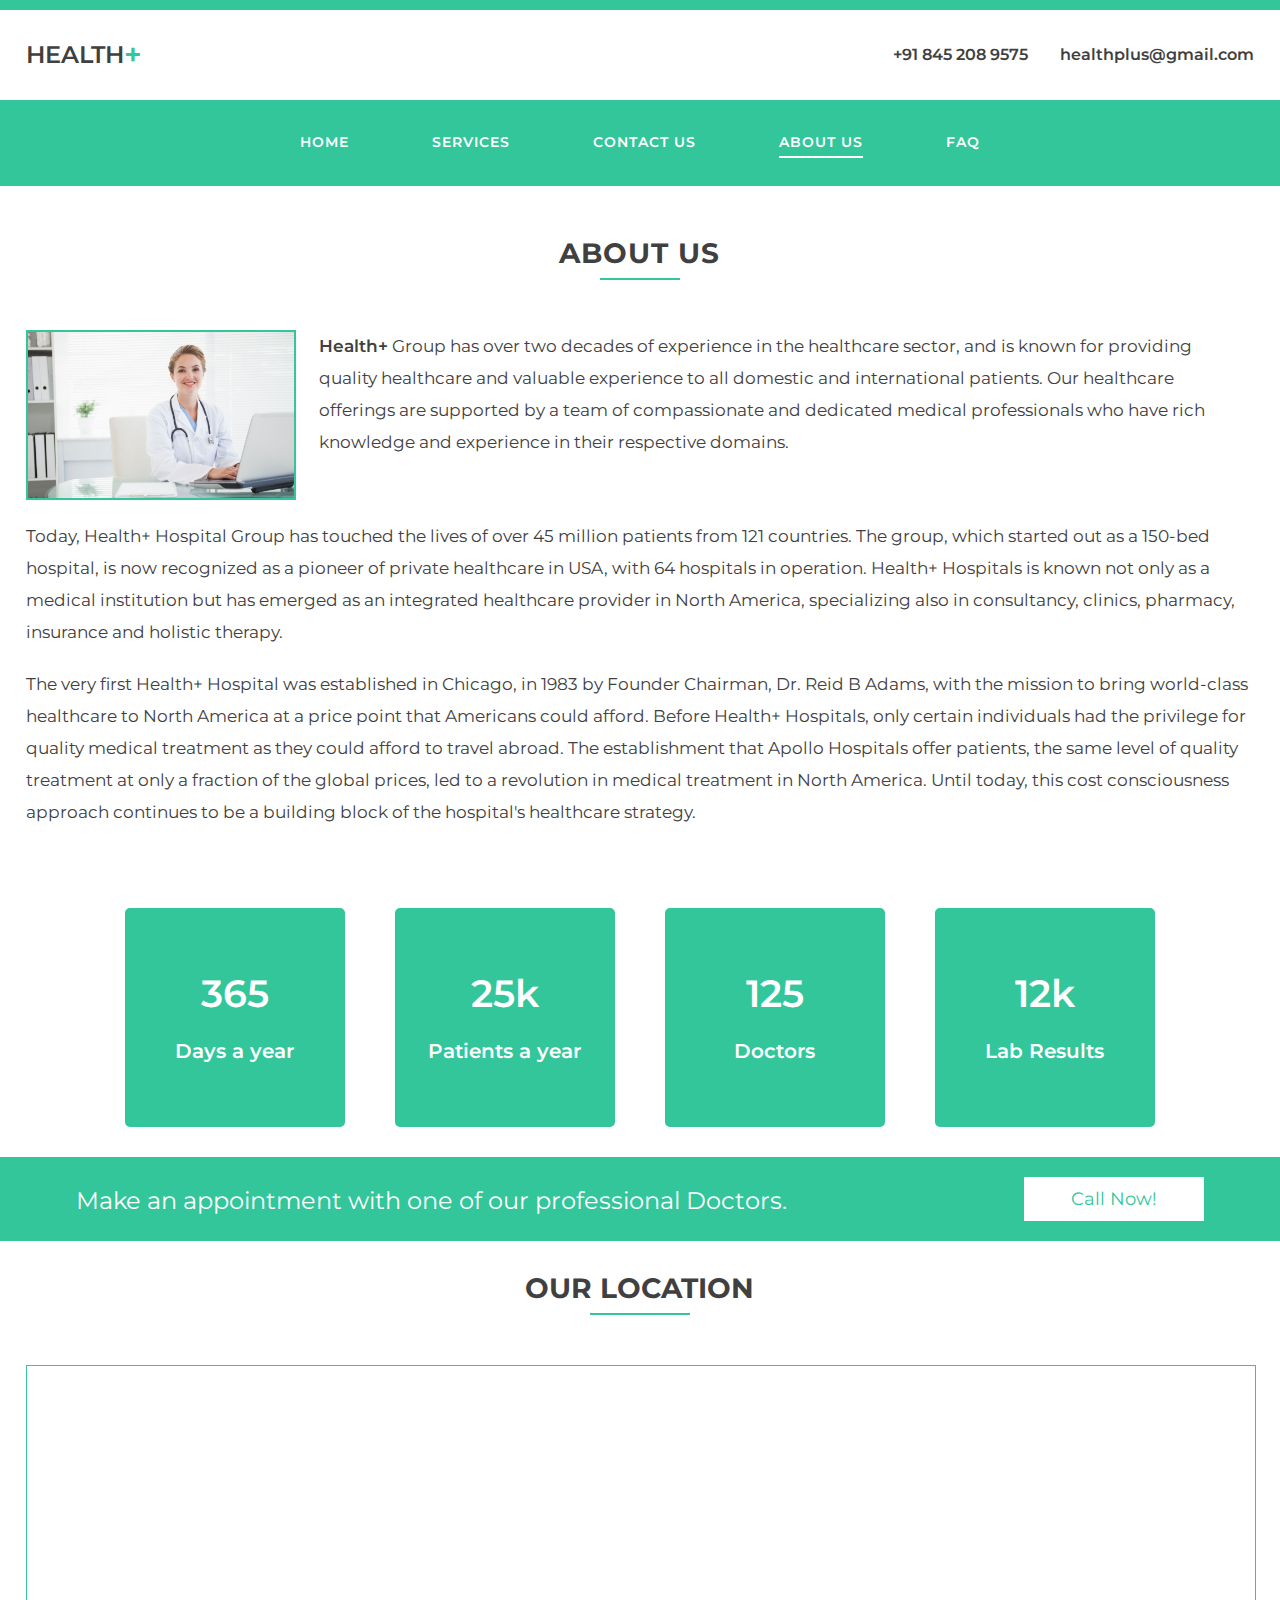
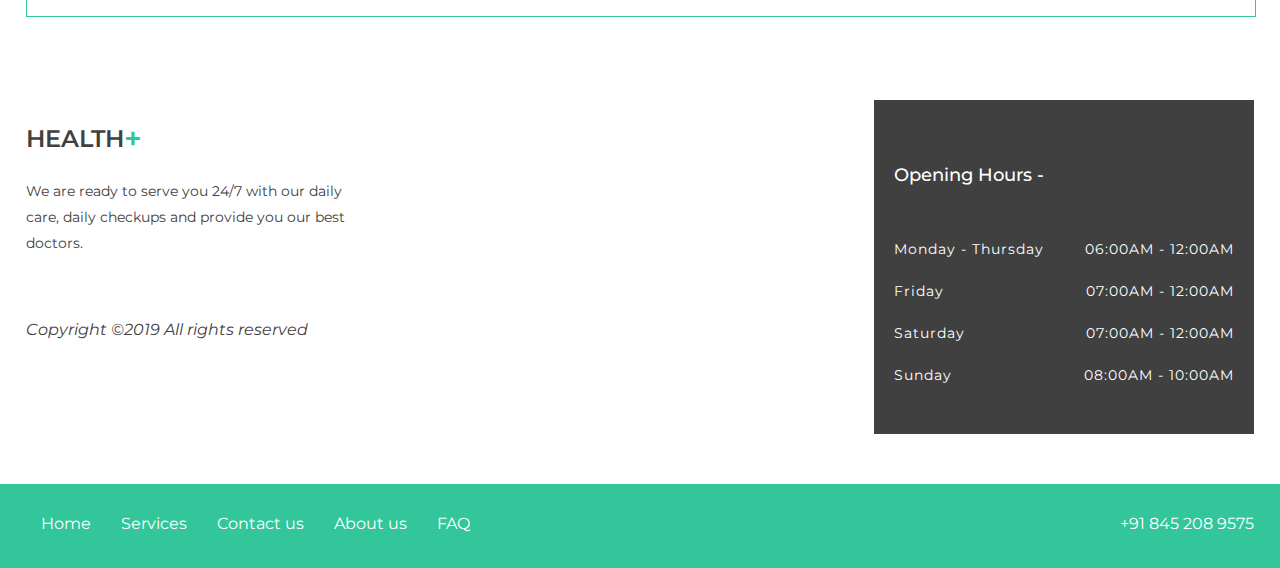
==== about.html @ 64e687b9 "Final year project" ====
<!DOCTYPE html>
<html>
<head>
<meta http-equiv="Content-Type" content="text/html; charset=iso-8859-1" />
<title>About us</title>
<meta name="viewport" content="width=device-width, initial-scale=1.0">
<link href="css/print.css" rel="stylesheet" type="text/css" />
<link rel="shortcut icon" type="image/x-icon" href="images/favicon.ico">
<link href="css/responsive.css" rel="stylesheet" type="text/css">
<link href="https://fonts.googleapis.com/css?family=Montserrat:500,600,700" rel="stylesheet">
<link rel="stylesheet" href="https://use.fontawesome.com/releases/v5.8.2/css/all.css" integrity="sha384-oS3vJWv+0UjzBfQzYUhtDYW+Pj2yciDJxpsK1OYPAYjqT085Qq/1cq5FLXAZQ7Ay" crossorigin="anonymous">
</head>

<body>
	<div id="wrapper">
    	
        <div class="line"></div>
        
        <div class="header">
        	<div class="container">
            	<div class="logo"><a href="index.html">Health<span>+</span></a></div>
                <div class="contact">
                	<a href="tel:+918452089575"><i class="fa fa-phone"></i>+91 845 208 9575</a>
                    <a href="mailto:tarjeet98@gmail.com" class="fix-margin"><i class="fas fa-envelope"></i>healthplus@gmail.com</a>
                </div>
                <div class="clear"></div>
            </div>
        </div>
        
        <div class="topnav" id="myTopnav">
  			<a href="index.html">Home</a>
  			<a href="services.html">Services</a>
  			<a href="contact.html">Contact us</a>
  			<a href="about.html" class="active">About us</a>
			<a href="faq.html">FAQ</a>
  			<a href="javascript:void(0);" class="icon" onclick="myFunction()"><i class="fas fa-bars"></i></a>
		</div>
		
		<script>
		function myFunction() {
		  var x = document.getElementById("myTopnav");
		  if (x.className === "topnav") {
			x.className += " responsive";
		  } else {
			x.className = "topnav";
		  }
		}
		</script>
        
        <div class="about-section">
        	<div class="container">
            	<h3>About Us</h3>
                <div class="about-txt">
                	<img src="images/about-img.jpg" alt="about-img"/>
                	<p class="fix-width"><span>Health+</span> Group has over two decades of experience in the healthcare sector, and is known for providing quality healthcare and valuable experience to all domestic and international patients. Our healthcare offerings are supported by a team of compassionate and dedicated medical professionals who have rich knowledge and experience in their respective domains.</p>
                    <p>Today, Health+ Hospital Group has touched the lives of over 45 million patients from 121 countries. The group, which started out as a 150-bed hospital, is now recognized as a pioneer of private healthcare in USA, with 64 hospitals in operation. Health+ Hospitals is known not only as a medical institution but has emerged as an integrated healthcare provider in North America, specializing also in consultancy, clinics, pharmacy, insurance and holistic therapy.</p>
                    <p>The very first Health+ Hospital was established in Chicago, in 1983 by Founder Chairman, Dr. Reid B Adams, with the mission to bring world-class healthcare to North America at a price point that Americans could afford. Before Health+ Hospitals, only certain individuals had the privilege for quality medical treatment as they could afford to travel abroad. The establishment that Apollo Hospitals offer patients, the same level of quality treatment at only a fraction of the global prices, led to a revolution in medical treatment in North America. Until today, this cost consciousness approach continues to be a building block of the hospital's healthcare strategy.</p>
                </div>
            </div>
        </div>
        
        <div class="progress-section">
        	<div class="container">
            	<ul class="reset">
                	<li>
                    	<i class="fas fa-calendar-alt"></i>
                        <span>365</span>
                        <p>Days a year</p>
                    </li>
                    <li>
                    	<i class="fas fa-user-injured"></i>
                        <span>25k</span>
                        <p>Patients a year</p>
                    </li>
                    <li>
                    	<i class="fas fa-user-md"></i>
                        <span>125</span>
                        <p>Doctors</p>
                    </li>
                    <li>
                    	<i class="fas fa-vials"></i>
                        <span>12k</span>
                        <p>Lab Results</p>
                    </li>
                </ul>
            </div>
        </div>
        
        <div class="call">
        	<div class="container">
            	<p>Make an appointment with one of our professional Doctors.</p>
                <a href="tel:+918452089575">Call Now!</a>
                <div class="clear"></div>
            </div>
        </div>
        
		<div class="location">
			<div class="container">
				<h3>Our Location</h3>
				<iframe src="https://www.google.com/maps/embed?pb=!1m18!1m12!1m3!1d3767.1917620366917!2d72.83665511444173!3d19.2304726869995!2m3!1f0!2f0!3f0!3m2!1i1024!2i768!4f13.1!3m3!1m2!1s0x3be7b1e7879999a5%3A0x6682e5e359ddafe2!2sSailee+junior+college+of+commerce!5e0!3m2!1sen!2sin!4v1560277765783!5m2!1sen!2sin" width="600" height="450" frameborder="0" style="border:1px solid #32c69a" allowfullscreen></iframe>
			</div>
		</div>
		
        <div class="footer-section">
        	<div class="container">
            	<div class="lft-section">
                	<div class="logo btm-logo"><p>Health<span>+</span></p></div>
                    <p class="footer-txt">We are ready to serve you 24/7 with our daily care, daily checkups and provide you our best doctors.</p>
                    <div class="social">
                    	<ul class="reset">
                        	<li><a href="https://www.facebook.com/Health-Plus-351490278892094/" target="_blank"><i class="fab fa-facebook-f"></i></a></li>
                            <li class="instagram"><a href="https://www.instagram.com/_healthplushospital_/" target="_blank"><i class="fab fa-instagram"></i></a></li>
                            <li class="twitter"><a href="https://twitter.com/healthplushosp1" target="_blank"><i class="fab fa-twitter"></i></a></li>
                        </ul>
                    </div>
                    <p class="copyright">Copyright &copy;2019 All rights reserved</p>
                </div>
                <div class="rgt-section">
                	<div class="working-hours">
                    	<h4>Opening Hours -</h4>
                        <div class="lft-day"><p>Monday - Thursday</p></div>
                        <div class="rgt-time"><p>06:00AM - 12:00AM</p></div>
                        <div class="clear"></div>
                        <div class="lft-day"><p>Friday</p></div>
                        <div class="rgt-time"><p>07:00AM - 12:00AM</p></div>
                        <div class="clear"></div>
                        <div class="lft-day"><p>Saturday</p></div>
                        <div class="rgt-time"><p>07:00AM - 12:00AM</p></div>
                        <div class="clear"></div>
                        <div class="lft-day"><p>Sunday</p></div>
                        <div class="rgt-time"><p>08:00AM - 10:00AM</p></div>
                        <div class="clear"></div>
                    </div>
                </div>
                <div class="clear"></div>
            </div>
        </div>
        
		<div class="footer-call-section">
        	<div class="container">
				<div class="footer-navbar">
					<ul class="reset">
						<li><a href="index.html">Home</a></li>
						<li><a href="services.html">Services</a></li>
						<li><a href="contact.html">Contact us</a></li>
						<li><a href="about.html">About us</a></li>
						<li><a href="faq.html">FAQ</a></li>
					</ul>
				</div>
				<div class="call-btn"><a href="tel:+918452089575"><i class="fa fa-phone"></i>+91 845 208 9575</a></div>
				<div class="clear"></div>  
            </div>
		</div>
        
	</div>
</body>
</html>
---- css/print.css ----
html, body, div, span, iframe, h1, h2, h3, h4, h5, h6, p, a, img, i, ul, li, form, {margin:0; padding:0; border:0; outline:0; font-size:100%; background:transparent; resize:none;}

a, a:hover {text-decoration:none; outline:none;}

img {border:none; vertical-align:top;}

textarea {resize:none;}

input {visibility:visible; outline:none;}.reset {list-style:none; padding:0; margin:0;}

.clear {clear:both; padding:0; margin:0; overflow:hidden; height:0;}

header,footer,nav,form {display:block;}

body {margin:0; padding:0;font-size:13px; font-family: 'Montserrat', sans-serif; color:#010101;line-height:normal;font-weight:400;}

#wrapper{ width:100%; margin:0 auto;}
.container { width:1280px; margin:0 auto;}

* { transition:0.5s ease; -moz-transition:0.5s;}

.line { background:#32c69a; height:10px;}

.header { margin:30px 0px; font-weight:700;}
.header .logo { float:left;}
.header .logo a { font-size:24px; color:#404040; text-transform:uppercase; display:block; font-weight:600;}
.header .logo a span { color:#32c69a; display:inline-block; vertical-align:text-top; font-size:30px; line-height:30px;}
.header .contact { float:right; margin-top:5px;}
.header .contact a { color:#404040; font-size:16px; font-weight:600; vertical-align:middle; display:inline-block; margin-left:10px;}
.header .contact a.fix-margin { margin-left:20px;}
.header .contact a i { color:#32c69a; margin-right:8px;}

.topnav { overflow:hidden; background:#32c69a; padding:28px 0px; text-align:center;}

.topnav a { display:inline-block; text-align:center; text-decoration:none; font-size:14px; color:#fff; padding:5px 0px; text-transform:uppercase; font-weight:600; border-bottom:2px solid #32c69a;letter-spacing:1px; margin-left:80px;}

.topnav a:first-child { margin-left:0;}

.topnav a:hover, .topnav a.active { border-bottom:2px solid #fff;}

.topnav .icon { display:none;}

.topnav a.icon i { font-size:18px;}

.banner-section { background-image:url(../images/banner2.png); background-size:cover; background-position:center; height:550px; position:relative;}
.banner-section .caption { width:600px; position:absolute; left:50%; margin-left:-550px; top:120px;}
.banner-section .caption h1 { font-size:60px; color:#fff; font-weight:700; display:block; margin-bottom:40px; text-shadow:3px 1px 2px #000; line-height:75px; letter-spacing:1px;}
.banner-section .caption a { font-size:14px; background:#32c69a; color:#fff; padding:10px 25px; display:block; width:140px; box-sizing:border-box; text-align:center; box-shadow:0px 0px 0px 0px #000; border:2px solid #32c69a;}
.banner-section .caption a:hover { background:#fff; color:#32c69a; border:2px solid #fff;}

.form-section { margin:50px 0px;}
.form-section h3 { font-size:26px; text-align:center; font-weight:600; margin-bottom:40px; text-transform:uppercase; position:relative; color:#404040;}
.form-section h3:after { position:absolute; content:''; left:0; right:0; margin:0 auto; bottom:-10px; border:1px solid #32c69a; width:100px;}
.form-section form { width:800px; box-shadow:0px 0px 5px -1px #c1c1c1; margin:0 auto; padding:20px 10px; box-sizing:border-box;}
.form-section form ul { font-size:0;}
.form-section form ul li { width:360px; display:inline-block; vertical-align:top; margin:20px 0px 0px 20px;}
.form-section form ul li:last-child { box-shadow:none;}
.form-section form ul li.long { width:740px;}
.form-section form ul li.btn { width:auto; margin:0 auto; display:block;}
.form-section form ul li input, .form-section form ul li.long textarea { width:100%; padding:15px; border:1px solid #ccc; box-sizing:border-box; background:#fff;}
.form-section form ul li input[type=date] { color:#404040;}
.form-section form ul li.long textarea { height:120px; outline:none;}
.form-section form ul li.btn button { font-size:18px; color:#fff; background:#32c69a; width:180px; padding:10px 15px; margin:0 auto; display:block; margin-top:20px; cursor:pointer; border:1px solid #32c69a; text-transform:uppercase;}
.form-section form ul li.btn button:hover { background:none; color:#32c69a;}
.form-section form ul li input::placeholder, .form-section form ul li.long textarea::placeholder { color:#404040; font-weight:500;}
.form-section form ul li input::-moz-placeholder, .form-section form ul li.long textarea::placeholder { color:#404040; font-weight:500; opacity:1;}

.services { padding:50px 0px; background:#32c69a;}
.services h3 { font-size:28px; color:#fff; text-align:center; margin-bottom:60px; text-transform:uppercase; position:relative;}
.services h3:after { position:absolute; content:''; left:0; right:0; bottom:-10px; width:100px; margin:0 auto; border-bottom:2px solid #fff;}
.services .box { width:32%; float:left; margin-bottom:50px; margin-left:1.3%; padding:15px; box-sizing:border-box;}
.services .box img { max-width:100%; height:50px; width:50px; vertical-align:middle; padding:5px; box-sizing:border-box; background:#fff; border-radius:5px;}
.services .box h4 { font-size:18px; color:#fff; display:inline-block; vertical-align:middle; margin-left:10px;}
.services .box p { font-size:16px; color:#fff; line-height:30px; margin-top:20px; height:150px;}
.services a { font-size:18px; color:#32c69a; background:#fff; padding:10px 15px; width:180px; margin:0 auto; display:block; text-align:center; border:1px solid #fff;}
.services a:hover { color:#fff; background:none;}

.department { margin:50px 0px;}
.department h3 { font-size:28px; color:#404040; text-align:center; margin-bottom:60px; text-transform:uppercase; position:relative;}
.department h3:after { position:absolute; content:''; left:0; right:0; bottom:-10px; width:100px; margin:0 auto; border-bottom:2px solid #32c69a;}
.department ul { font-size:0;}
.department ul li { width:232px; display:inline-block; vertical-align:top; border-bottom:5px solid #ddd; box-shadow:0px 0px 2px 1px #c0c0c0; box-sizing:border-box; margin-left:30px;}
.department ul li:first-child { margin-left:0;}
.department ul li a { display:block;}
.department ul li.active { border-bottom:5px solid #32c69a;}
.department ul li .dept-content { position:relative; overflow:hidden;}
.department ul li .dept-content:after { position:absolute; content:''; left:0; right:0; top:0; bottom:0; background:#000; opacity:0.3; display:none;}
.department ul li .dept-content img { width:100%; height:240px; backface-visibility:hidden;}
.department ul li p { font-size:16px; color:#404040; padding:20px 5px; text-align:center;}
.department ul li:hover { border-bottom:5px solid #32c69a;}
.department ul li:hover .dept-content img { transform:scale(1.2); backface-visibility:hidden;}
.department ul li:hover .dept-content:after { position:absolute; content:''; left:0; right:0; top:0; bottom:0; background:#000; opacity:0.3; display:block;}

.faq-section { padding:50px 0px; background:#32c69a;}
.faq-section h3 { font-size:28px; color:#fff; text-align:center; margin-bottom:60px; text-transform:uppercase; position:relative; letter-spacing:1px;}
.faq-section h3:after { position:absolute; content:''; left:0; right:0; bottom:-10px; width:30px; margin:0 auto; border-bottom:2px solid #fff;}
.faq-section .faq-float { width:49%; float:left; color:#fff; padding:20px 25px; border-radius:5px; box-sizing:border-box; margin-left:2%; margin-bottom:20px; border:2px solid #fff;}
.faq-section .faq-float.fix-margin { margin-left:0; height:434px;}
.faq-section h4 { font-size:20px; margin-bottom:20px; line-height:26px;}
.faq-section p { font-size:16px; line-height:30px;}
.faq-section a { font-size:18px; color:#32c69a; background:#fff; padding:10px 15px; width:180px; margin:50px auto 0px auto; display:block; text-align:center; border:1px solid #fff;}
.faq-section a:hover { color:#fff; background:none;}

.call-us { background-image:url(../images/news.jpg); background-size:cover; background-position:center; background-attachment:fixed; text-align:center; padding:100px 0px; position:relative;}
.call-us:after { position:absolute; content:''; left:0; right:0; top:0; bottom:0; background:#000; opacity:0.5; z-index:0;}
.call-us p, .call-us a { color:#fff; position:relative; z-index:1;}
.call-us p { font-size:24px; display:block; line-height:26px;}
.call-us a { font-size:18px; background:#fff; color:#32c69a; padding:10px 15px; display:block; width:180px; margin:0 auto; margin-top:30px; border:1px solid #fff;box-sizing:border-box;}
.call-us a:hover { background:#32c69a; color:#fff; border:1px solid #32c69a;}

.testimonials { padding:50px 0px; background:#32c69a;}
.testimonials h3 { font-size:28px; color:#fff; text-align:center; margin-bottom:60px; text-transform:uppercase; position:relative; font-weight:600; letter-spacing:1px;}
.testimonials h3:after { position:absolute; content:''; left:0; right:0; bottom:-10px; width:50px; margin:0 auto; border-bottom:2px solid #fff;}

/* Slideshow container */
.slideshow-container { position:relative; margin:0px auto; background:#32c69a; padding:30px; box-sizing:border-box; color:#fff;}
.slideshow-container .slide-txt { width:1000px; margin:0 auto;}

.testimonials .slideshow-container .slider p { text-align:center; font-size:20px; line-height:36px; height:180px;}
.testimonials .slideshow-container .slider p span { display:block; font-style:italic; margin-top:20px;}
.testimonials .slideshow-container .slider { display:none;}

.testimonials .dots { text-align:center; background:#32c69a;}
.testimonials .dots .dot { height:15px; width:15px; margin:0 2px; background-color:#fff; border-radius:50%; display:inline-block; transition:background-color 0.6s ease; border:1px solid #fff;}
.testimonials .dots .dot.active { background-color:#32c69a;}

.footer-section { padding:50px 0px;}
.footer-section .lft-section { float:left;}
.footer-section .lft-section .btm-logo p { font-size:24px; color:#404040; text-transform:uppercase; display:block; font-weight:600;}
.footer-section .lft-section .btm-logo p span { color:#32c69a; display:inline-block; vertical-align:text-top; font-size:30px; line-height:30px;}
.footer-section p.footer-txt { font-size:14px; line-height:26px; color:#404040; width:320px; margin:20px 0px;}
.footer-section .social { margin:30px 0px;}
.footer-section .social ul { font-size:0;}
.footer-section .social ul li { display:inline-block;}
.footer-section .social ul li a { display:block; margin:0px 10px;}
.footer-section .social ul li a i { font-size:20px; color:#3b5998; transition:none;}
.footer-section .social ul li a i:hover { transform:scale(1.2); transition:none;}
.footer-section .social ul li.instagram a i { color:#fb3958;}
.footer-section .social ul li.twitter a i { color:#0084b4;}
.footer-section .social ul li.dribble a i { color:ea4c89;}
.footer-section p.copyright { font-size:16px; color:#404040; font-style:italic; line-height:28px; margin-top:20px;}

.footer-section .rgt-section { float:right;}
.footer-section .rgt-section .working-hours { background:#404040; color:#fff; padding:40px 20px; width:380px; box-sizing:border-box;}
.footer-section .rgt-section .working-hours h4 { font-size:18px; font-weight:500; margin-bottom:40px;}
.footer-section .rgt-section .working-hours .lft-day { float:left;}
.footer-section .rgt-section .working-hours .rgt-time { float:right;}
.footer-section .rgt-section .working-hours .lft-day p, .footer-section .rgt-section .working-hours .rgt-time p { font-size:14px; margin-bottom:10px; letter-spacing:1px;}

.footer-call-section { background:#32c69a; padding:30px 0px;}
.footer-call-section .footer-navbar { float:left;}
.footer-call-section .footer-navbar ul { font-size:0;}
.footer-call-section .footer-navbar ul li { display:inline-block;}
.footer-call-section .footer-navbar ul li a { font-size:16px; color:#fff; margin:0px 15px; display:block; padding-bottom:5px;}
.footer-call-section .footer-navbar ul li a:hover { border-bottom:2px solid #fff;}
.footer-call-section .call-btn { float:right;}
.footer-call-section .call-btn a, .footer-call-section .call-btn a i { font-size:16px; color:#fff;}
.footer-call-section .call-btn a i { margin-right:8px;}

/*About*/
.about-section { margin:50px 0px;}
.about-section h3 { font-size:28px; color:#404040; text-align:center; margin-bottom:60px; text-transform:uppercase; position:relative; letter-spacing:1px;}
.about-section h3:after { position:absolute; content:''; left:0; right:0; bottom:-10px; width:80px; margin:0 auto; border-bottom:2px solid #32c69a;}
.about-section .about-txt img { width:22%; display:inline-block; border:2px solid #32c69a; box-sizing:border-box;}
.about-section .about-txt p { font-size:17px; color:#404040; line-height:32px; margin-top:20px;}
.about-section .about-txt p.fix-width { width:76%; display:inline-block; margin-left:20px; margin-top:0;}
.about-section .about-txt p span { font-weight:600;}

.progress-section { padding:30px 0px;}
.progress-section ul { font-size:0; text-align:center;}
.progress-section ul li { width:220px; display:inline-block; vertical-align:top; margin-left:50px; color:#fff; padding:40px 0px; background:#32c69a; border-radius:5px; border:2px solid #32c69a; box-sizing:border-box;}
.progress-section ul li:first-child { margin-left:0;}
.progress-section ul li i { color:#fff; font-size:60px;}
.progress-section ul li span { font-size:38px; display:block; font-weight:600; margin:20px 0px 5px 0px;}
.progress-section ul li p { font-size:20px; font-weight:600; line-height:28px;}
.progress-section ul li:hover { background:none; color:#32c69a; cursor:pointer;}
.progress-section ul li:hover i, .progress-section ul li:hover span { color:#32c69a;}
.progress-section ul li span, .progress-section ul li p, .progress-section ul li:hover, .progress-section ul li:hover i, .progress-section ul li:hover span { transition:none;}

.location { margin:30px 0px;}
.location h3 { font-size:28px; color:#404040; text-align:center; margin-bottom:60px; text-transform:uppercase; position:relative;}
.location h3:after { position:absolute; content:''; left:0; right:0; bottom:-10px; width:100px; margin:0 auto; border-bottom:2px solid #32c69a;}
.location iframe { width:100%; height:250px;}

.call { background:#32c69a; padding:20px 0px;}
.call p { font-size:24px; line-height:28px; float:left; margin:10px 0px 0px 50px; color:#fff;}
.call a { font-size:18px; background:#fff; color:#32c69a; padding:10px 15px; width:180px; margin-right:50px; border:1px solid #fff;box-sizing:border-box; float:right; text-align:center;}
.call a:hover { background:#32c69a; color:#fff;}

/*Service Page*/
.services-section { margin:50px 0px; color:#32c69a;}
.services-section h3 { font-size:28px; text-align:center; margin-bottom:60px; text-transform:uppercase; position:relative;}
.services-section h3:after { position:absolute; content:''; left:0; right:0; bottom:-10px; width:100px; margin:0 auto; border-bottom:2px solid #32c69a;}
.services-section .box { width:48%; float:left; margin-bottom:30px; margin-left:1.3%; padding:20px 15px; box-sizing:border-box; background:#32c69a; border-radius:5px; height:550px;}
.services-section .box img { max-width:100%; height:50px; width:50px; vertical-align:middle; padding:5px; box-sizing:border-box; border-radius:5px; background:#fff;}
.services-section .box h4 { font-size:18px; display:inline-block; vertical-align:middle; margin-left:10px; color:#fff;}
.services-section .box .question { margin:20px 0px;}
.services-section .box .question h5 { font-size:16px; display:inline-block; color:#fff; font-style:italic; letter-spacing:1px; border-bottom:1px solid #fff;padding-bottom:5px;}
.services-section .box p { font-size:16px; line-height:30px; margin-top:20px; color:#fff;}
.services-section a { font-size:18px; color:#32c69a; background:#fff; padding:10px 15px; width:180px; margin:0 auto; display:block; text-align:center; border:1px solid #32c69a;}
.services-section a:hover { background:#32c69a; color:#fff;}

/*FAQ Page*/
.faq-main-section { margin:30px 0px;}
.faq-main-section h3 { font-size:28px; text-align:center; margin-bottom:60px; text-transform:uppercase; position:relative;}
.faq-main-section h3:after { position:absolute; content:''; left:0; right:0; bottom:-10px; width:30px; margin:0 auto; border-bottom:2px solid #32c69a;}
.faq-main-section ul { font-size:0;}
.faq-main-section ul li { margin-bottom:30px; color:#404040;}
.faq-main-section ul li h4 { font-size:20px; margin-bottom:20px; line-height:26px;}
.faq-main-section ul li p { font-size: 16px; line-height:30px;}
.faq-main-section ul li p i { color:#32c69a;}
.faq-main-section ul li ol { font-size:16px; list-style-type:square; padding-left:0; margin-left:30px;}
.faq-main-section ul li ol li { font-size:16px; line-height:24px; margin-top:15px; margin-bottom:0;}

/*Pages*/
.about-section.pages1 h3:after { position:absolute; content:''; left:0; right:0; bottom:-10px; width:200px; margin:0 auto; border-bottom:2px solid #32c69a;}
.about-section.pages2 h3:after { position:absolute; content:''; left:0; right:0; bottom:-10px; width:80px; margin:0 auto; border-bottom:2px solid #32c69a;}
---- css/responsive.css ----
/*Responsive File*/

@media only screen and ( max-width: 1280px ) {
	.container { width:96%;}
	.department ul li { width:17.6%;}
	.department ul li { margin-left:3%;}
	.department ul li p { height:40px;}
}
@media only screen and ( max-width: 1024px ) {
	.banner-section .caption { width:500px; margin-left:-450px; top:180px;}
	.banner-section .caption h1 { font-size:45px; line-height:60px;}
	.services .box p { font-size:15px; line-height:26px;}
	.department ul li .dept-content img { height:180px;}
	.faq-section .faq-float.fix-margin { height:492px; padding:20px;}
	.slideshow-container { width:95%; margin:0 auto; padding:0px;}
	.slideshow-container .slide-txt { width:inherit;}
	.testimonials .slideshow-container .slider p { height:230px;}
	/*Service Page*/
	.services-section .box { height:inherit; width:100%; float:none; margin-left:0;}
	.call p { margin-left:0;}
	.call a { margin-right:0;}
	
	/*About Page*/
	.about-section .about-txt p.fix-width { width:70%;}
	.progress-section ul li { width:20%; margin-left:5%;}
	
}
@media only screen and ( max-width: 980px ) {
	.faq-section .faq-float.fix-margin { height:520px;}
	.call p, .call a { float:none; text-align:center; margin-top:0;}
	.call a { display:block; margin:20px auto 0px auto;}
}
@media only screen and ( max-width: 800px ) {
	.banner-section { height:480px;}
	.banner-section .caption { width:400px; margin-left:-350px; top:150px;}
	.banner-section .caption h1 { font-size:40px; line-height:50px;}
	.topnav a { margin-left:60px;}
	.form-section form { width:90%;}
	.form-section form ul li { width:46%; margin-left:3%;}
	.form-section form ul li.long { width:95%;}
	.services .box { width:45%; margin-left:3.5%; margin-bottom:20px;}
	.department ul { text-align:center;}
	.department ul li { width:27%; margin-left:5%; margin-bottom:50px;}
	.faq-section .faq-float, .faq-section .faq-float.fix-margin { width:100%; float:none; height:inherit; margin:0px 0px 20px 0px;}
	.testimonials .slideshow-container .slider p { font-size:18px; line-height:34px;}
	
	/*About Page*/
	.about-section .about-txt img { width:80%; display:block; margin:0 auto;}
	.about-section .about-txt p.fix-width { width:100%; margin-left:0; margin-top:20px;}
	.about-txt { text-align:center;}
	.progress-section ul li { width:48%; margin-left:3%; margin-bottom:20px;}
	.progress-section ul li:nth-child(3) { margin-left:0;}
}
@media only screen and ( max-width: 768px ) {
	.call-us p { font-size:22px;}
	.footer-section .rgt-section .working-hours { padding:30px 20px; width:360px;}
	.footer-section .rgt-section .working-hours .lft-day p, .footer-section .rgt-section .working-hours .rgt-time p { font-size:13px;}
}
@media only screen and ( max-width: 736px ) {
	.faq-section h4 { font-size:18px;}
	.services a, .faq-section a, .call-us a { font-size:16px; padding:10px; width:150px; margin-top:10px;}
	.call-us { padding:80px 0px;}
	.testimonials .slideshow-container .slider p { font-size:17px; line-height:30px;}
	.footer-section .lft-section { float:none; text-align:center;}
	.footer-section p.footer-txt { width:80%; margin:20px auto 0px auto; font-size:16px;}
	.footer-section .rgt-section { float:none; margin:20px auto 0px auto;}
	.footer-section .rgt-section .working-hours { margin:0 auto; width:65%;}
	
	/*Service Page*/
	.call p, .call a { font-size:22px;}
	
	/*About Page*/
	.about-section .about-txt img { width:60%;}
}
@media only screen and ( max-width: 667px ) {
	.banner-section { height:400px;}
	.banner-section .caption { margin-left:-300px; top:120px;}
	.banner-section .caption h1 { font-size:34px; line-height:45px;}
	.topnav a { margin-left:40px;}
	.services-section { margin:30px 0px;}
	.services .box { width:100%; margin-left:0;}
	.services .box p { font-size:16px; height:inherit;}
	.call-us { padding:50px 0px;}
	.call-us p { font-size:20px; margin-bottom:20px;}
	.footer-call-section .footer-navbar, .footer-call-section .call-btn { float:none; text-align:center;}
	.footer-call-section .call-btn { margin-top:30px;}
	
	/*Service Page*/
	.call p, .call a { font-size:20px;}
	
	/*About Page*/
	.about-section { border-top:2px solid #32c69a; padding-top:30px; margin:30px 0px;}
	
	/*Faq Page*/
	.faq-main-section { border-top:2px solid #32c69a; padding-top:30px;}
	
}
@media only screen and ( max-width: 640px ) {
	.department ul li { width:38%;}
	.department ul li .dept-content img { height:220px;}
	.department ul li p { height:inherit;}
	.form-section h3 { font-size:24px;}
	.form-section form ul li.btn button { width:150px; font-size:16px;}
	.services h3, .department h3, .faq-section h3, .testimonials h3 { font-size:24px;}
	.department ul li:nth-child(3) { margin-left:0;}
	.department ul li:last-child { margin-bottom:0;}
	.faq-section a { margin-top:20px;}
	
	/*Service Page*/
	.services-section h3 { font-size:24px;}
}
@media only screen and ( max-width: 600px ) {
	.header .logo { margin-bottom:20px;}
	.header .logo, .header .contact { float:none; text-align:center;}
	.banner-section { display:none;}
	.banner-section .caption { width:300px; margin-left:-270px; top:80px;}
	.banner-section .caption h1 { font-size:28px; line-height:38px; margin-bottom:20px;}
	.banner-section .caption a { font-size:12px; width:120px; padding:10px 20px;}
	.topnav { padding:0;}
	.topnav a { display:none; margin-left: 0; padding:10px; border-bottom:0;}
	.topnav a.active { border-bottom:2px solid #fff;}
	.topnav a.icon { float:right; display:block;}
	.topnav a:hover, .topnav a.active { border-bottom:0px;}

	.topnav.responsive { position:relative;}
	.topnav.responsive .icon { position:absolute; right:0; top:0;}
	.topnav.responsive a { float:none; display:block; text-align:left;}
	
	.services-section h3 {margin-top:30px;}
	.testimonials, .footer-section { padding:40px 0px;}
	.form-section form { width:100%;}
	.form-section form ul li { width:100%; margin-left:0;}
	.form-section form ul li.long { width:100%;}
	.form-section form ul li.btn button { width:100%;}
	.services .box img { width:45px; height:45px;}
	.department { margin:40px 0px;}
	.department ul li { margin-bottom:30px;}
	.testimonials .slideshow-container .slider p { font-size:16px;}
	.services { padding:40px 0px;}
	.department ul li { width:45%;}
	.faq-section h4 { font-size:16px;}
	.faq-section p { font-size:15px; line-height:26px;}
	.faq-section { padding:40px 0px;}
	
	/*Service Page*/
	.services-section { margin:0;}
	.call p, .call a { font-size:18px;}
	.call a { padding:8px 15px;}
	
	/*About Page*/
	.about-section { border-top:0; padding-top:0;}
	.progress-section ul li i { font-size:50px;}
	.progress-section ul li span { font-size:34px;}
	
	/*Faq Page*/
	.faq-main-section { border-top:0; padding-top:0;}

}
@media only screen and ( max-width: 568px ) {
	
	/*Service Page*/
	.services-section { border-top:0; padding-top:0;}
}
@media only screen and ( max-width: 480px ) {
	.form-section { margin:30px 0px;}
	.services h3, .department h3, .faq-section h3, .testimonials h3 { margin-bottom:40px;}
	.services a, .faq-section a, .call-us a { font-size:14px; width:120px;}
	.department ul li p { height:40px;}
	.footer-section .rgt-section .working-hours { width:100%;}
	.footer-section .rgt-section .working-hours h4 { font-size:16px; margin-bottom:30px;}
	.footer-call-section .footer-navbar ul li a { margin-bottom:10px;}
	
	/*Service Page*/
	.services-section .box img { width:45px; height:45px;}
	.services-section .box p { font-size:15px; line-height:26px;}
	.call p, .call a { font-size:18px;}
	
	/*About Page*/
	.about-section .about-txt p.fix-width, .about-section .about-txt p { font-size:16px; line-height:28px;}
	.progress-section ul li { width:80%; display:block; margin:0 auto 20px auto; padding:30px 0px;}
	.progress-section ul li:first-child, .progress-section ul li:nth-child(3) { margin-left:auto;}
	.about-section h3 { font-size:24px;}
	.location h3 { font-size:24px;}
	
	/*Faq Page*/
	.faq-main-section h3 { font-size:24px;}
	.faq-main-section ul li h4 { font-size:18px;}
}
@media only screen and ( max-width: 414px ) {
	.header .contact a { margin:0px auto 20px auto; display:block;}
	.header .contact a.fix-margin { margin-left:0; margin-bottom:0;}
	.form-section h3 { font-size: 22px;}
	.services .box p { font-size:15px;}
	.services h3, .department h3, .faq-section h3, .testimonials h3 { font-size:22px;}
	.department ul li { width:70%; margin-left:0;}
	.department ul li .dept-content img { height:250px;}
	.department ul li p { height:inherit;}
	.call-us { padding:30px 0px;}
	.call-us p { font-size:18px;}
	.testimonials .slideshow-container .slider p { line-height:28px; height:280px;}
	.footer-section p.footer-txt { width:100%;}
	
	/*About Page*/
	.progress-section ul li i { font-size:46px;}
	
	/*Faq Page*/
	.faq-main-section ul li p { font-size:15px;}
}

@media only screen and ( max-width: 375px ) {
	.testimonials .slideshow-container .slider p { height:300px;}
}
@media only screen and ( max-width: 360px ) {
	.department ul li { width:80%;}
	.footer-section p.footer-txt { font-size:14px; line-height:24px;}
	.footer-section p.copyright { font-size:14px;}
	.testimonials .slideshow-container .slider p { font-size:14px; height:260px; line-height:25px;}
	
	/*About Page*/
	.progress-section ul li span { font-size:30px;}
}
@media only screen and ( max-width: 320px ) {
	.footer-section .rgt-section .working-hours .lft-day p, .footer-section .rgt-section .working-hours .rgt-time p { font-size:11px;}
	/*Service Page*/
	.call p, .call a { font-size:16px;}

}
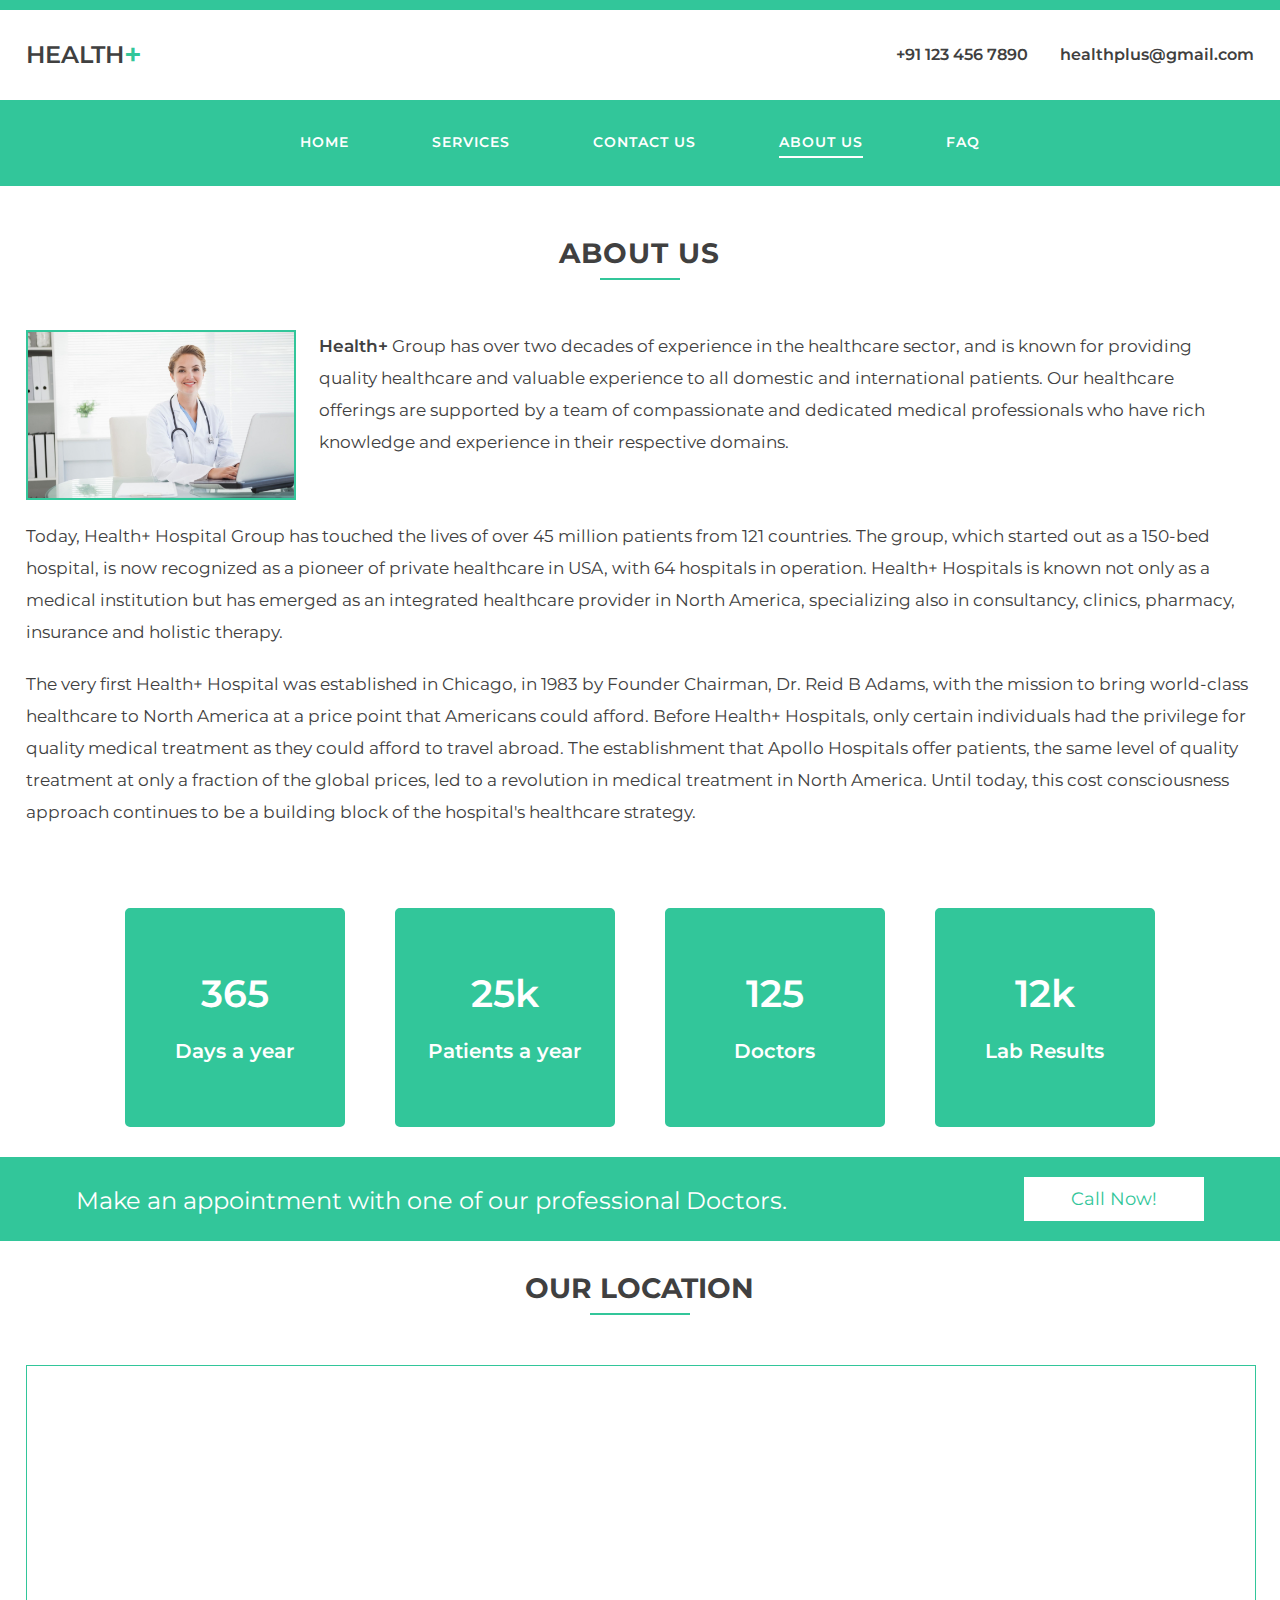
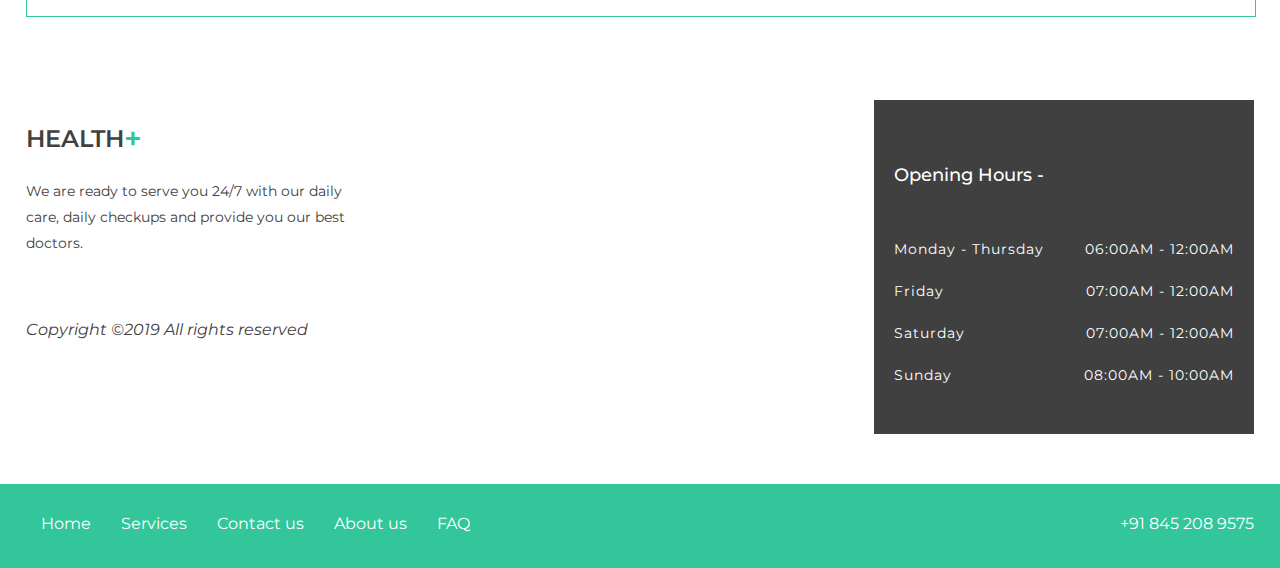
==== commit 137c242e: "Update about.html" ====
--- a/about.html
+++ b/about.html
@@ -20,7 +20,7 @@
         	<div class="container">
             	<div class="logo"><a href="index.html">Health<span>+</span></a></div>
                 <div class="contact">
-                	<a href="tel:+918452089575"><i class="fa fa-phone"></i>+91 845 208 9575</a>
+                	<a href="tel:+911234567890"><i class="fa fa-phone"></i>+91 123 456 7890</a>
                     <a href="mailto:tarjeet98@gmail.com" class="fix-margin"><i class="fas fa-envelope"></i>healthplus@gmail.com</a>
                 </div>
                 <div class="clear"></div>
@@ -154,4 +154,4 @@
         
 	</div>
 </body>
-</html>+</html>
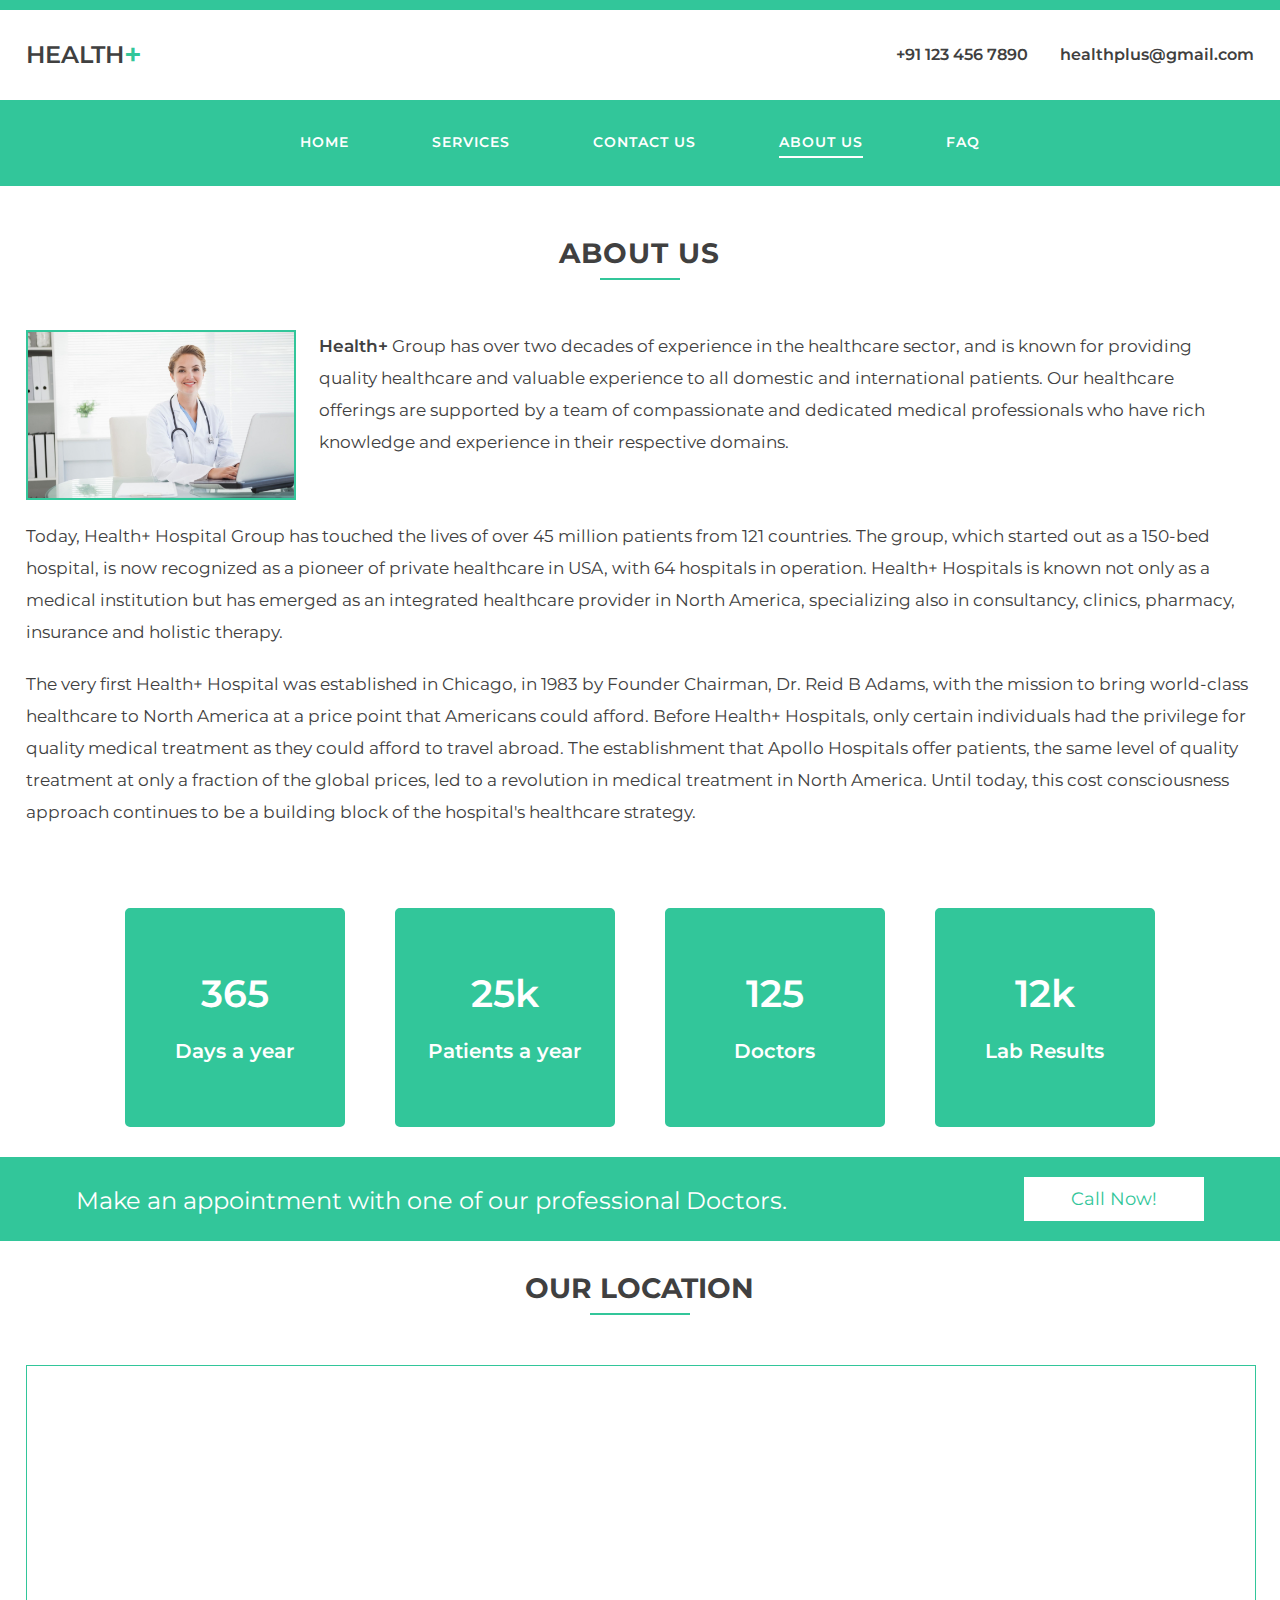
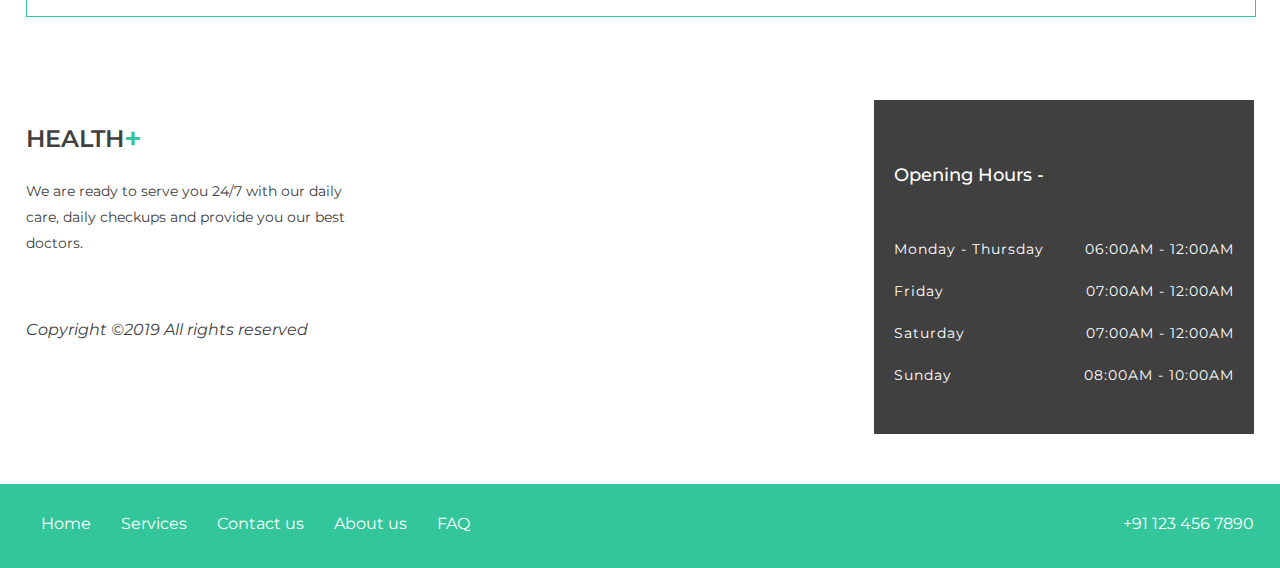
==== commit a8906e2a: "Update about.html" ====
--- a/about.html
+++ b/about.html
@@ -89,7 +89,7 @@
         <div class="call">
         	<div class="container">
             	<p>Make an appointment with one of our professional Doctors.</p>
-                <a href="tel:+918452089575">Call Now!</a>
+                <a href="tel:+911234567890">Call Now!</a>
                 <div class="clear"></div>
             </div>
         </div>
@@ -147,7 +147,7 @@
 						<li><a href="faq.html">FAQ</a></li>
 					</ul>
 				</div>
-				<div class="call-btn"><a href="tel:+918452089575"><i class="fa fa-phone"></i>+91 845 208 9575</a></div>
+				<div class="call-btn"><a href="tel:+911234567890"><i class="fa fa-phone"></i>+91 123 456 7890</a></div>
 				<div class="clear"></div>  
             </div>
 		</div>
